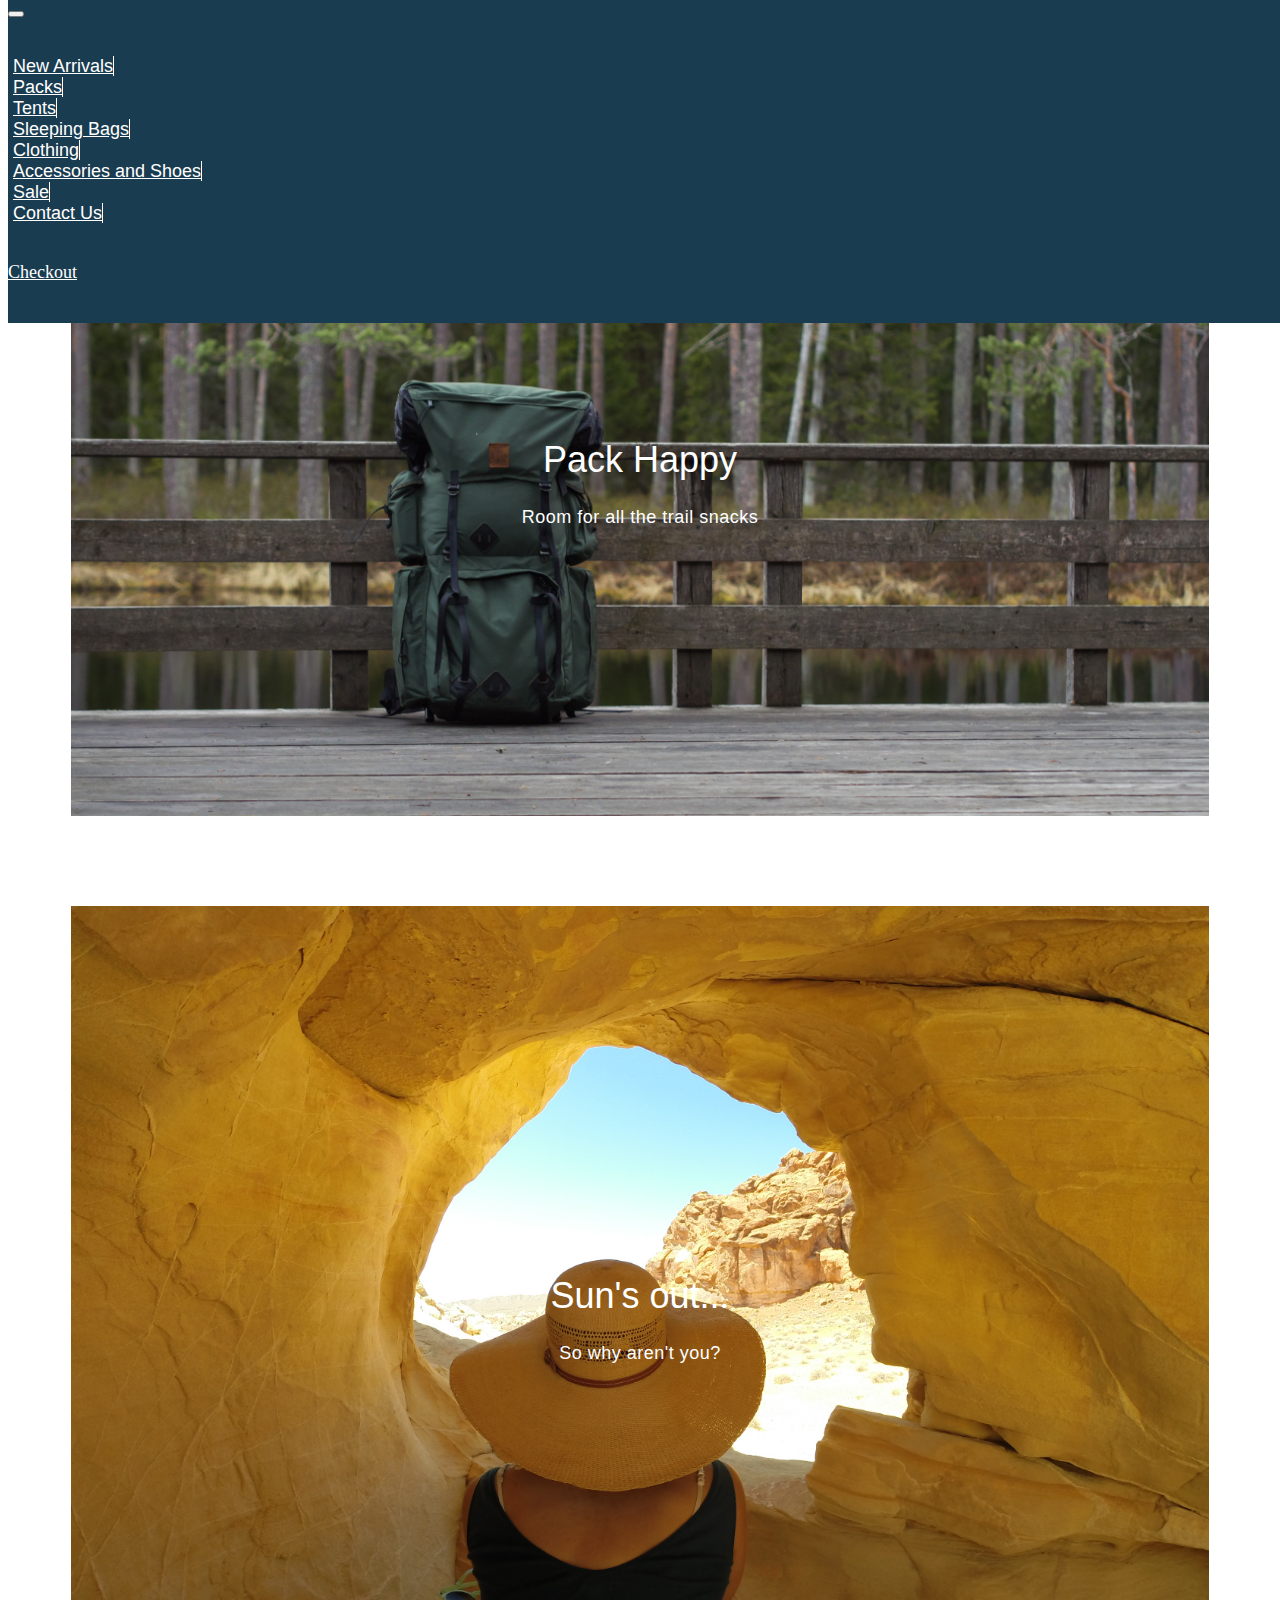
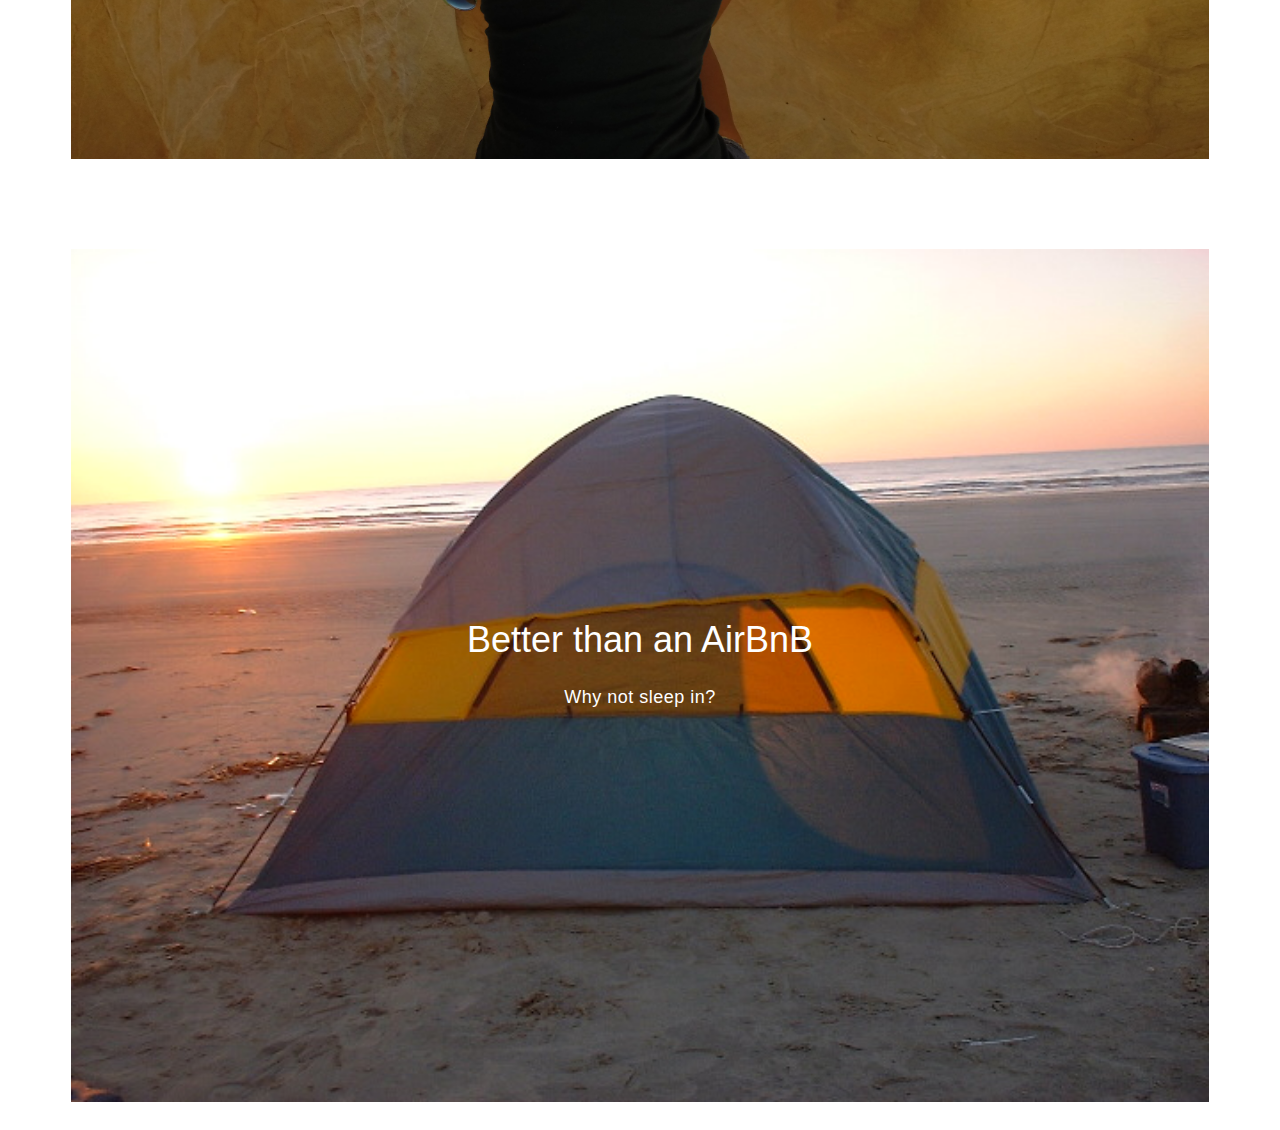
==== index.html @ 2b85c045 "Inital commit" ====
<!DOCTYPE html>
<html>

<head>
  <link rel="stylesheet" href="https://stackpath.bootstrapcdn.com/bootstrap/4.1.3/css/bootstrap.min.css" integrity="sha384-MCw98/SFnGE8fJT3GXwEOngsV7Zt27NXFoaoApmYm81iuXoPkFOJwJ8ERdknLPMO" crossorigin="anonymous">
  <link rel="stylesheet" href="/style.css" />
  <title>NatureCalls</title>
</head>

<body>
  <nav class="navbar navbar-expand-lg navbar-light bg-light">
  <button class="navbar-toggler" type="button" data-toggle="collapse" data-target="#navbarNav" aria-controls="navbarNav" aria-expanded="false" aria-label="Toggle navigation">
    <span class="navbar-toggler-icon"></span>
  </button>
  <div class="collapse navbar-collapse" id="navbarNav">
    <ul class="navbar-nav">
      <li class="nav-item">
        <a class="nav-link" href="index.html">New Arrivals</a>
      </li>
      <li class="nav-item">
        <a class="nav-link" href="/pages/about.html">Packs</a>
      </li>
      <li class="nav-item">
        <a class="nav-link" href="/pages/portfolio.html">Tents</a>
      </li>
      <li class="nav-item">
        <a class="nav-link" href="/pages/reviews.html">Sleeping Bags</a>
      </li>
      <li class="nav-item">
        <a class="nav-link" href="/pages/reviews.html">Clothing</a>
      </li>
      <li class="nav-item">
        <a class="nav-link" href="/pages/reviews.html">Accessories and Shoes</a>
      </li>
      <li class="nav-item">
        <a class="nav-link" href="/pages/reviews.html">Sale</a>
      </li>
      <li class="nav-item">
        <a class="nav-link" href="/pages/reviews.html">Contact Us</a>
      </li>
    </ul>

    <div class="nav-item checkout-button">
      <a class="nav-link nav-link-checkout" href="/pages/reviews.html">Checkout</a>
    </div>
</nav>

<div class="fullpicture">
  <img src="images/ski_town.jpg" class="fullpicture-img img-hover-zoom"/>

<a class="navbar-brand centered" href="#">NatureCalls</a>

</div>

<div class="fullpicture">
  <img src="images/other_pack.jpg" class="fullpicture-img img-hover-zoom"/>

  <div class="centered">
  <div class="picture-content-big">Pack Happy</div>
  <div class="picture-content-small">Room for all the trail snacks</div>
  </div>
</div>

<div class="fullpicture">
  <img src="images/hat.jpg" class="fullpicture-img img-hover-zoom"/>

  <div class="centered">
  <div class="picture-content-big">Sun's out...</div>
  <div class="picture-content-small">So why aren't you?</div>
  </div>
</div>
<div class="fullpicture">
  <img src="images/tent.jpg" class="fullpicture-img img-hover-zoom"/>

  <div class="centered">
  <div class="picture-content-big">Better than an AirBnB</div>
  <div class="picture-content-small">Why not sleep in?</div>
  </div>
</div>




  <script src="https://code.jquery.com/jquery-3.3.1.slim.min.js" integrity="sha384-q8i/X+965DzO0rT7abK41JStQIAqVgRVzpbzo5smXKp4YfRvH+8abtTE1Pi6jizo" crossorigin="anonymous"></script>
  <script src="https://cdnjs.cloudflare.com/ajax/libs/popper.js/1.14.3/umd/popper.min.js" integrity="sha384-ZMP7rVo3mIykV+2+9J3UJ46jBk0WLaUAdn689aCwoqbBJiSnjAK/l8WvCWPIPm49" crossorigin="anonymous"></script>
  <script src="https://stackpath.bootstrapcdn.com/bootstrap/4.1.3/js/bootstrap.min.js" integrity="sha384-ChfqqxuZUCnJSK3+MXmPNIyE6ZbWh2IMqE241rYiqJxyMiZ6OW/JmZQ5stwEULTy" crossorigin="anonymous"></script>

</body>




</html>
---- style.css ----
h1 {
  padding-top: 20px;

  font-family: "Snell Roundhand";
}

h2, p {
  font-family: "Courier New" !important;
}

h2 {
  text-align: center;
}

.navbar
{
  overflow: hidden;
 background-color: #1a3c51 !important;
 position: fixed; /* Set the navbar to fixed position */
 top: 0; /* Position the navbar at the top of the page */
 width: 100%; /* Full width */
 z-index: 1;
}

.fullpicture-img {
  display: block;
  margin-left: auto;
  margin-right: auto;
  width: 90%;
  height: auto;
  transition: transform .5s ease;
}

/* Container holding the image and the text */
.fullpicture {
  position: relative;
  text-align: center;
  color: white;
  margin-top: 50px;
}

.fullpicture-img:hover {
  transform: scale(.9);
}

/* Bottom left text */
.bottom-left {
  position: absolute;
  bottom: 8px;
  left: 16px;
}

/* Top left text */
.top-left {
  position: absolute;
  top: 8px;
  width: 100%;
}

/* Top right text */
.top-right {
  position: absolute;
  top: 8px;
  right: 16px;
}

/* Bottom right text */
.bottom-right {
  position: absolute;
  bottom: 8px;
  right: 16px;
}

/* Centered text */
.centered {
  position: absolute;
  top: 50%;
  left: 50%;
  transform: translate(-50%, -50%);
}

.navbar-nav {
  font-family: proxima-nova-extra-condensed,sans-serif !important;
  font-size: 18px;
  padding-right: 5px !important;
  padding-left: 5px !important;
}

.navbar-brand {
  font-size: 80px !important;
  font: 36px/1 ltc-squareface,sans-serif;
  margin: 5px 0;
  padding: 0 40px;
  color: #fff;
}

.nav-link {
  color: #fff !important;
  fill: #fff;
  border-right-style: solid;
  border-width: thin;
}

.checkout-button{
margin-left: auto;
margin-right: 10px;
}

.nav-link-checkout{
  border: none;
  font-size: 18px;
}
.picture-content-big{
  font-size: 30px;
  font: 36px/1 ltc-squareface,sans-serif;
  margin: 5px 0;
  padding: 0 40px;
}


.picture-content-small{
  font-size: 22px;
  font: 400 18px/1 proxima-nova-extra-condensed,sans-serif;
  letter-spacing: .5px;
  margin: 10px;
}

div {
  padding-top: 20px;
  /* padding-right: 80px; */
  padding-bottom: 20px;
  /* padding-left: 80px; */
}

.products {
  display: flex;
  flex-wrap: wrap;
}

.product-card {
  padding: 2%;
  flex-grow: 1;
  flex-basis: 16%;

  display: flex; /* so child elements can use flexbox stuff too! */
}

.product-image img {
  max-width: 100%;
}
.product-info {
    margin-top: auto;
  }
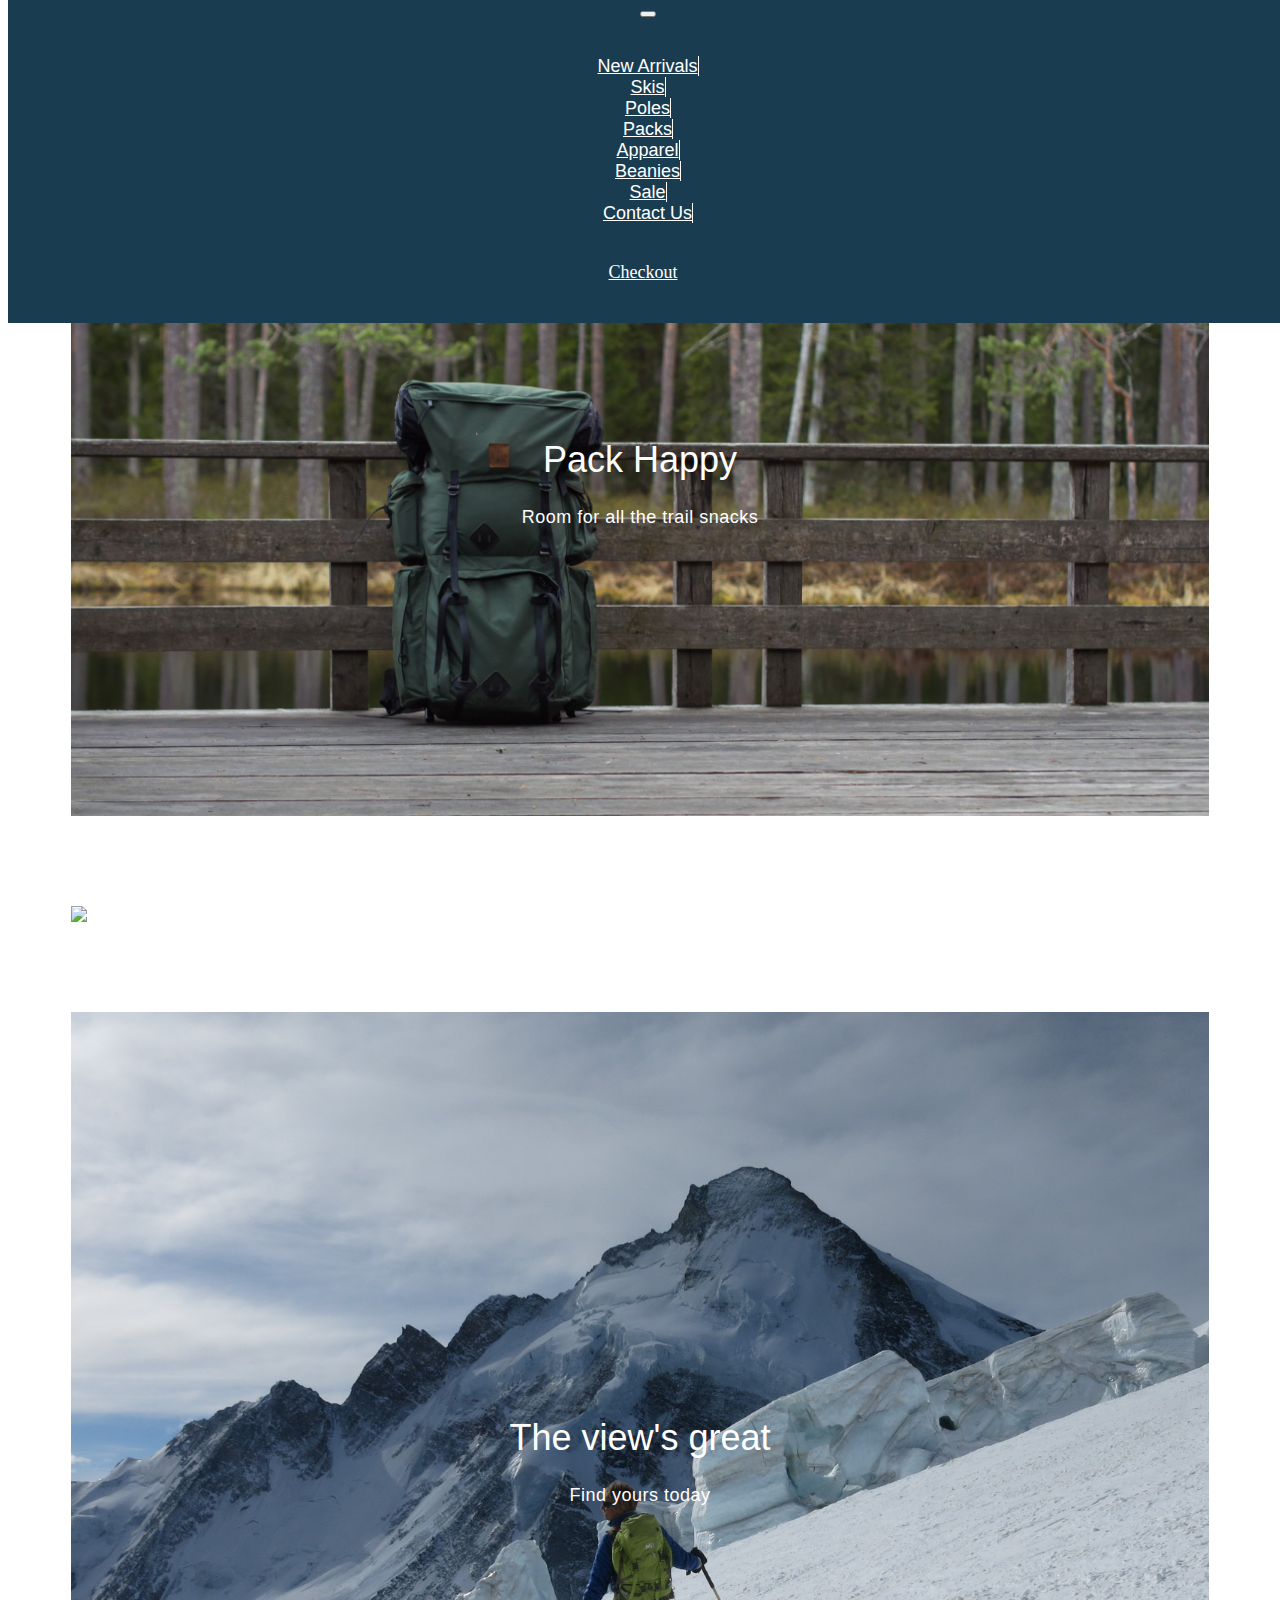
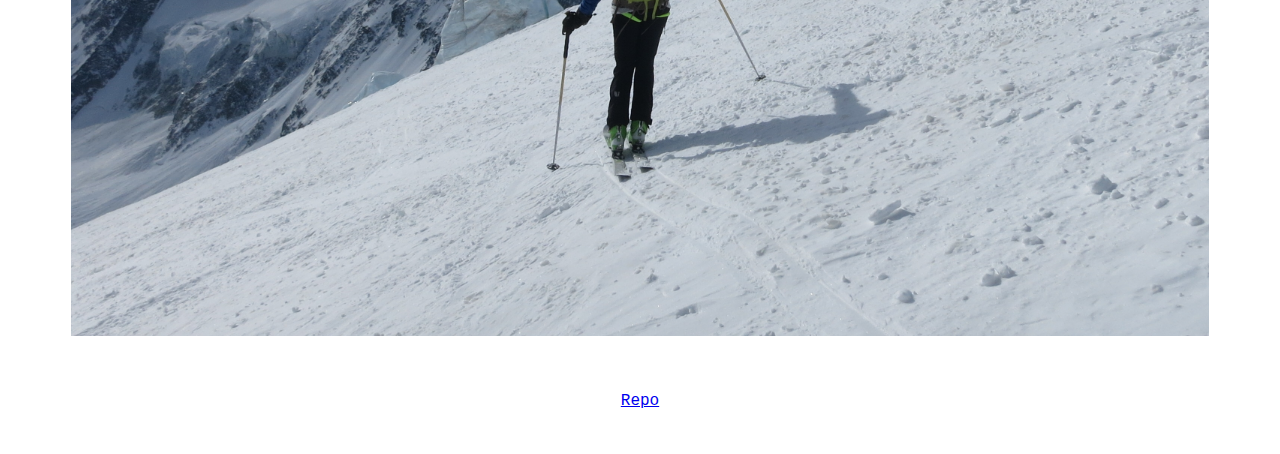
==== commit 59cf6bd9: "Added some pages" ====
--- a/index.html
+++ b/index.html
@@ -3,7 +3,7 @@
 
 <head>
   <link rel="stylesheet" href="https://stackpath.bootstrapcdn.com/bootstrap/4.1.3/css/bootstrap.min.css" integrity="sha384-MCw98/SFnGE8fJT3GXwEOngsV7Zt27NXFoaoApmYm81iuXoPkFOJwJ8ERdknLPMO" crossorigin="anonymous">
-  <link rel="stylesheet" href="/style.css" />
+  <link rel="stylesheet" href="/css/style.css" />
   <title>NatureCalls</title>
 </head>
 
@@ -18,30 +18,30 @@
         <a class="nav-link" href="index.html">New Arrivals</a>
       </li>
       <li class="nav-item">
-        <a class="nav-link" href="/pages/about.html">Packs</a>
+        <a class="nav-link" href="/pages/skis.html">Skis</a>
       </li>
       <li class="nav-item">
-        <a class="nav-link" href="/pages/portfolio.html">Tents</a>
+        <a class="nav-link" href="/pages/poles.html">Poles</a>
       </li>
       <li class="nav-item">
-        <a class="nav-link" href="/pages/reviews.html">Sleeping Bags</a>
+        <a class="nav-link" href="/pages/packs.html">Packs</a>
       </li>
       <li class="nav-item">
-        <a class="nav-link" href="/pages/reviews.html">Clothing</a>
+        <a class="nav-link" href="/pages/apparel.html">Apparel</a>
       </li>
       <li class="nav-item">
-        <a class="nav-link" href="/pages/reviews.html">Accessories and Shoes</a>
+        <a class="nav-link" href="/pages/beanies.html">Beanies</a>
       </li>
       <li class="nav-item">
-        <a class="nav-link" href="/pages/reviews.html">Sale</a>
+        <a class="nav-link" href="/pages/sale.html">Sale</a>
       </li>
       <li class="nav-item">
-        <a class="nav-link" href="/pages/reviews.html">Contact Us</a>
+        <a class="nav-link" href="/pages/contact.html">Contact Us</a>
       </li>
     </ul>
 
     <div class="nav-item checkout-button">
-      <a class="nav-link nav-link-checkout" href="/pages/reviews.html">Checkout</a>
+      <a class="nav-link nav-link-checkout" href="/pages/checkout.html">Checkout</a>
     </div>
 </nav>
 
@@ -62,7 +62,7 @@
 </div>
 
 <div class="fullpicture">
-  <img src="images/hat.jpg" class="fullpicture-img img-hover-zoom"/>
+  <img src="images/happy.jpg" class="fullpicture-img img-hover-zoom"/>
 
   <div class="centered">
   <div class="picture-content-big">Sun's out...</div>
@@ -70,11 +70,11 @@
   </div>
 </div>
 <div class="fullpicture">
-  <img src="images/tent.jpg" class="fullpicture-img img-hover-zoom"/>
+  <img src="images/look.jpg" class="fullpicture-img img-hover-zoom"/>
 
   <div class="centered">
-  <div class="picture-content-big">Better than an AirBnB</div>
-  <div class="picture-content-small">Why not sleep in?</div>
+  <div class="picture-content-big">The view's great</div>
+  <div class="picture-content-small">Find yours today</div>
   </div>
 </div>
 
@@ -87,7 +87,10 @@
 
 </body>
 
-
-
+<div class="footer">
+<footer>
+  <p><a href="https://github.com/emiblackk/ski-shop.git">Repo</a></p>
+</footer>
+</div>
 
 </html>
--- a/css/style.css
+++ b/css/style.css
@@ -0,0 +1,161 @@
+h1 {
+  padding-top: 20px;
+
+  font-family: "Snell Roundhand";
+}
+
+h2, p {
+  font-family: "Courier New" !important;
+  text-align: center;
+}
+
+h2 {
+  text-align: center;
+}
+body {
+  text-align: center;
+}
+
+.navbar
+{
+  overflow: hidden;
+ background-color: #1a3c51 !important;
+ position: fixed; /* Set the navbar to fixed position */
+ top: 0; /* Position the navbar at the top of the page */
+ width: 100%; /* Full width */
+ z-index: 1;
+}
+
+.fullpicture-img {
+  display: block;
+  margin-left: auto;
+  margin-right: auto;
+  width: 90%;
+  height: auto;
+  transition: transform .5s ease;
+}
+
+/* Container holding the image and the text */
+.fullpicture {
+  position: relative;
+  text-align: center;
+  color: white;
+  margin-top: 50px;
+}
+
+.fullpicture-img:hover {
+  transform: scale(.9);
+}
+
+/* Bottom left text */
+.bottom-left {
+  position: absolute;
+  bottom: 8px;
+  left: 16px;
+}
+
+/* Top left text */
+.top-left {
+  position: absolute;
+  top: 8px;
+  width: 100%;
+}
+
+/* Top right text */
+.top-right {
+  position: absolute;
+  top: 8px;
+  right: 16px;
+}
+
+/* Bottom right text */
+.bottom-right {
+  position: absolute;
+  bottom: 8px;
+  right: 16px;
+}
+
+/* Centered text */
+.centered {
+  position: absolute;
+  top: 50%;
+  left: 50%;
+  transform: translate(-50%, -50%);
+}
+
+.navbar-nav {
+  font-family: proxima-nova-extra-condensed,sans-serif !important;
+  font-size: 18px;
+  padding-right: 5px !important;
+  padding-left: 5px !important;
+}
+
+.navbar-brand {
+  font-size: 80px !important;
+  font: 36px/1 ltc-squareface,sans-serif;
+  margin: 5px 0;
+  padding: 0 40px;
+  color: #fff;
+}
+
+.nav-link {
+  color: #fff !important;
+  fill: #fff;
+  border-right-style: solid;
+  border-width: thin;
+}
+
+.checkout-button{
+margin-left: auto;
+margin-right: 10px;
+}
+
+.nav-link-checkout{
+  border: none;
+  font-size: 18px;
+}
+.picture-content-big{
+  font-size: 30px;
+  font: 36px/1 ltc-squareface,sans-serif;
+  margin: 5px 0;
+  padding: 0 40px;
+}
+
+
+.picture-content-small{
+  font-size: 22px;
+  font: 400 18px/1 proxima-nova-extra-condensed,sans-serif;
+  letter-spacing: .5px;
+  margin: 10px;
+}
+
+div {
+  padding-top: 20px;
+  padding-bottom: 20px;
+}
+
+.products {
+  display: flex;
+  flex-wrap: wrap;
+}
+
+.product-card {
+  padding: 2%;
+  flex-grow: 1;
+  flex-basis: 16%;
+
+  display: flex; /* so child elements can use flexbox stuff too! */
+}
+
+.product-image img {
+  max-width: 100%;
+}
+.product-info {
+    margin-top: auto;
+  }
+
+  .footer {
+    justify-content: center;
+    align-items: center;
+    align-self: center;
+  }
